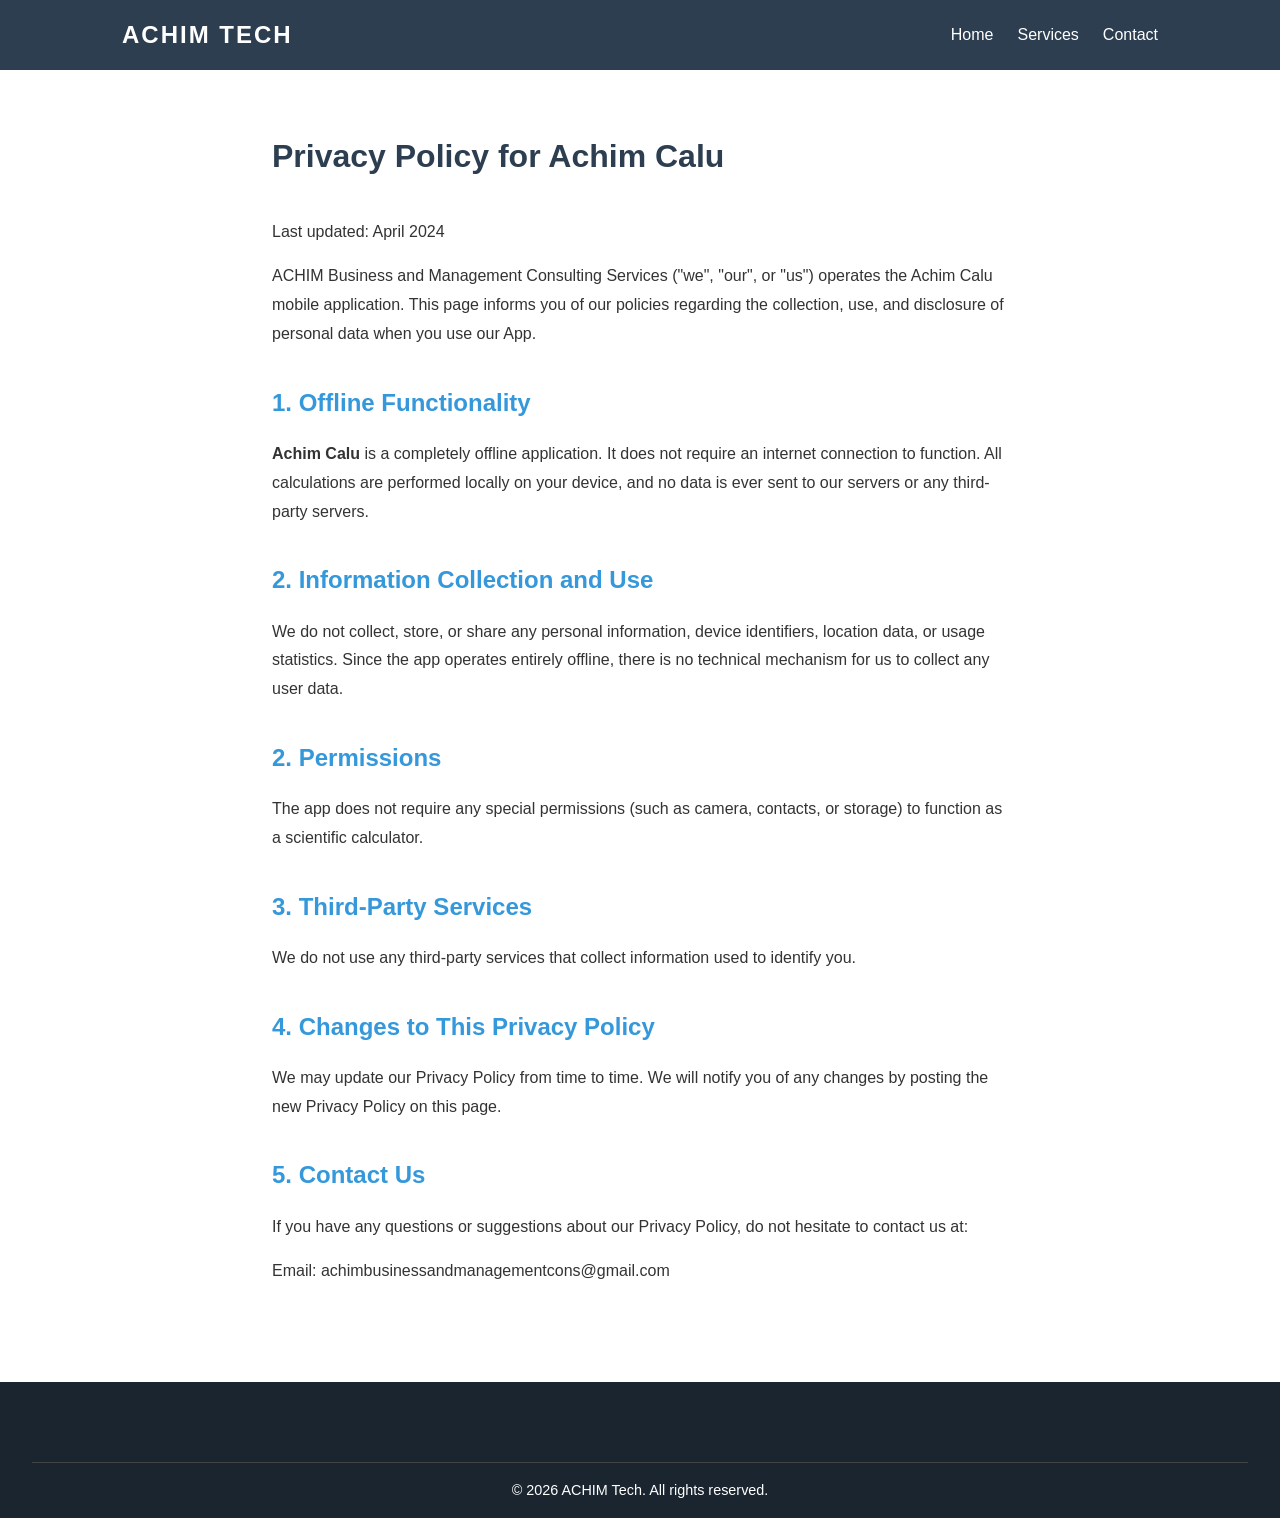
==== public/privacy-policy.html @ 140252f8 "Update Privacy Policy: Clarify offline status and zero data collection" ====
<!DOCTYPE html>
<html lang="en">
<head>
    <meta charset="UTF-8">
    <meta name="viewport" content="width=device-width, initial-scale=1.0">
    <title>Privacy Policy - Achim Calu | ACHIM TECH</title>
    <link rel="stylesheet" href="style.css">
    <style>
        .policy-content {
            padding: 8rem 2rem 5rem;
            max-width: 800px;
            margin: auto;
            line-height: 1.8;
        }
        .policy-content h1 { margin-bottom: 2rem; color: #2c3e50; }
        .policy-content h2 { margin-top: 2rem; margin-bottom: 1rem; color: #3498db; }
        .policy-content p { margin-bottom: 1rem; }
    </style>
</head>
<body>
    <header>
        <nav>
            <div class="logo">ACHIM TECH</div>
            <ul>
                <li><a href="index.html#home">Home</a></li>
                <li><a href="index.html#services">Services</a></li>
                <li><a href="index.html#contact">Contact</a></li>
            </ul>
        </nav>
    </header>

    <main class="policy-content">
        <h1>Privacy Policy for Achim Calu</h1>
        <p>Last updated: April 2024</p>

        <p>ACHIM Business and Management Consulting Services ("we", "our", or "us") operates the Achim Calu mobile application. This page informs you of our policies regarding the collection, use, and disclosure of personal data when you use our App.</p>

        <h2>1. Offline Functionality</h2>
        <p><strong>Achim Calu</strong> is a completely offline application. It does not require an internet connection to function. All calculations are performed locally on your device, and no data is ever sent to our servers or any third-party servers.</p>

        <h2>2. Information Collection and Use</h2>
        <p>We do not collect, store, or share any personal information, device identifiers, location data, or usage statistics. Since the app operates entirely offline, there is no technical mechanism for us to collect any user data.</p>

        <h2>2. Permissions</h2>
        <p>The app does not require any special permissions (such as camera, contacts, or storage) to function as a scientific calculator.</p>

        <h2>3. Third-Party Services</h2>
        <p>We do not use any third-party services that collect information used to identify you.</p>

        <h2>4. Changes to This Privacy Policy</h2>
        <p>We may update our Privacy Policy from time to time. We will notify you of any changes by posting the new Privacy Policy on this page.</p>

        <h2>5. Contact Us</h2>
        <p>If you have any questions or suggestions about our Privacy Policy, do not hesitate to contact us at:</p>
        <p>Email: achimbusinessandmanagementcons@gmail.com</p>
    </main>

    <footer>
        <div class="footer-bottom">
            &copy; 2026 ACHIM Tech. All rights reserved.
        </div>
    </footer>
</body>
</html>
---- public/style.css ----
/* Basic Reset */
* {
    margin: 0;
    padding: 0;
    box-sizing: border-box;
}

body {
    font-family: 'Segoe UI', Tahoma, Geneva, Verdana, sans-serif;
    line-height: 1.6;
    color: #333;
    scroll-behavior: smooth;
}

/* Header & Navigation */
header {
    background: #2c3e50;
    color: #fff;
    padding: 1rem 0;
    position: fixed;
    width: 100%;
    top: 0;
    z-index: 1000;
}

nav {
    display: flex;
    justify-content: space-between;
    align-items: center;
    max-width: 1100px;
    margin: auto;
    padding: 0 2rem;
}

.logo {
    font-size: 1.5rem;
    font-weight: bold;
    letter-spacing: 2px;
}

nav ul {
    display: flex;
    list-style: none;
}

nav ul li {
    margin-left: 1.5rem;
}

nav ul li a {
    color: #fff;
    text-decoration: none;
    font-weight: 500;
    transition: color 0.3s;
}

nav ul li a:hover {
    color: #3498db;
}

/* Hero Section */
.hero {
    height: 100vh;
    background: linear-gradient(rgba(44, 62, 80, 0.8), rgba(44, 62, 80, 0.8)), url('https://images.unsplash.com/photo-1451187580459-43490279c0fa?ixlib=rb-1.2.1&auto=format&fit=crop&w=1350&q=80');
    background-size: cover;
    background-position: center;
    display: flex;
    justify-content: center;
    align-items: center;
    text-align: center;
    color: #fff;
}

.hero-content h1 {
    font-size: 3rem;
    margin-bottom: 1rem;
}

.hero-content p {
    font-size: 1.2rem;
    margin-bottom: 2rem;
    max-width: 700px;
}

.btn {
    display: inline-block;
    background: #3498db;
    color: #fff;
    padding: 0.8rem 2rem;
    text-decoration: none;
    border-radius: 5px;
    transition: background 0.3s;
}

.btn:hover {
    background: #2980b9;
}

/* Services Section */
.services {
    padding: 5rem 2rem;
    max-width: 1100px;
    margin: auto;
    text-align: center;
}

.services h2 {
    margin-bottom: 3rem;
    font-size: 2.5rem;
}

.service-grid {
    display: grid;
    grid-template-columns: repeat(auto-fit, minmax(250px, 1fr));
    gap: 2rem;
}

.service-card {
    padding: 2rem;
    background: #f4f4f4;
    border-radius: 10px;
    transition: transform 0.3s;
}

.service-card:hover {
    transform: translateY(-10px);
}

.service-card i {
    font-size: 3rem;
    color: #3498db;
    margin-bottom: 1rem;
}

.service-card h3 {
    margin-bottom: 1rem;
}

/* About Section */
.about {
    background: #2c3e50;
    color: #fff;
    padding: 5rem 2rem;
    text-align: center;
}

.about h2 {
    margin-bottom: 2rem;
}

.about p {
    max-width: 800px;
    margin: auto;
    font-size: 1.1rem;
}

/* Footer Section */
footer {
    background: #1a252f;
    color: #fff;
    padding: 3rem 2rem 1rem;
}

.footer-content {
    display: flex;
    justify-content: space-around;
    flex-wrap: wrap;
    max-width: 1100px;
    margin: auto;
}

.footer-section {
    margin-bottom: 2rem;
    min-width: 250px;
}

.footer-section h3 {
    margin-bottom: 1rem;
    border-bottom: 2px solid #3498db;
    display: inline-block;
}

.footer-section p {
    margin-bottom: 0.5rem;
}

.footer-section i {
    margin-right: 10px;
    color: #3498db;
}

.social-links a {
    color: #fff;
    font-size: 1.5rem;
    margin-right: 1rem;
    transition: color 0.3s;
}

.social-links a:hover {
    color: #3498db;
}

.footer-bottom {
    text-align: center;
    margin-top: 2rem;
    padding-top: 1rem;
    border-top: 1px solid #444;
    font-size: 0.9rem;
}

/* Features Section */
.features {
    padding: 5rem 2rem;
    background: #fff;
    text-align: center;
}

.features h2 {
    font-size: 2.5rem;
    margin-bottom: 3rem;
}

.features-grid {
    display: grid;
    grid-template-columns: repeat(auto-fit, minmax(250px, 1fr));
    gap: 2rem;
    max-width: 1100px;
    margin: auto;
}

.feature-item {
    padding: 2rem;
    border-radius: 10px;
    background: #f9f9f9;
    transition: transform 0.3s ease;
}

.feature-item i {
    font-size: 2.5rem;
    color: #3498db;
    margin-bottom: 1rem;
}

.feature-item h3 {
    margin-bottom: 1rem;
}

/* Scroll Animation Styles */
.reveal {
    position: relative;
    transform: translateY(50px);
    opacity: 0;
    transition: all 1s ease;
}

.reveal.active {
    transform: translateY(0);
    opacity: 1;
}

/* Mobile Responsive */
@media (max-width: 768px) {
    nav {
        flex-direction: column;
    }
    nav ul {
        margin-top: 1rem;
    }
    nav ul li {
        margin: 0 0.5rem;
    }
    .hero-content h1 {
        font-size: 2rem;
    }
}
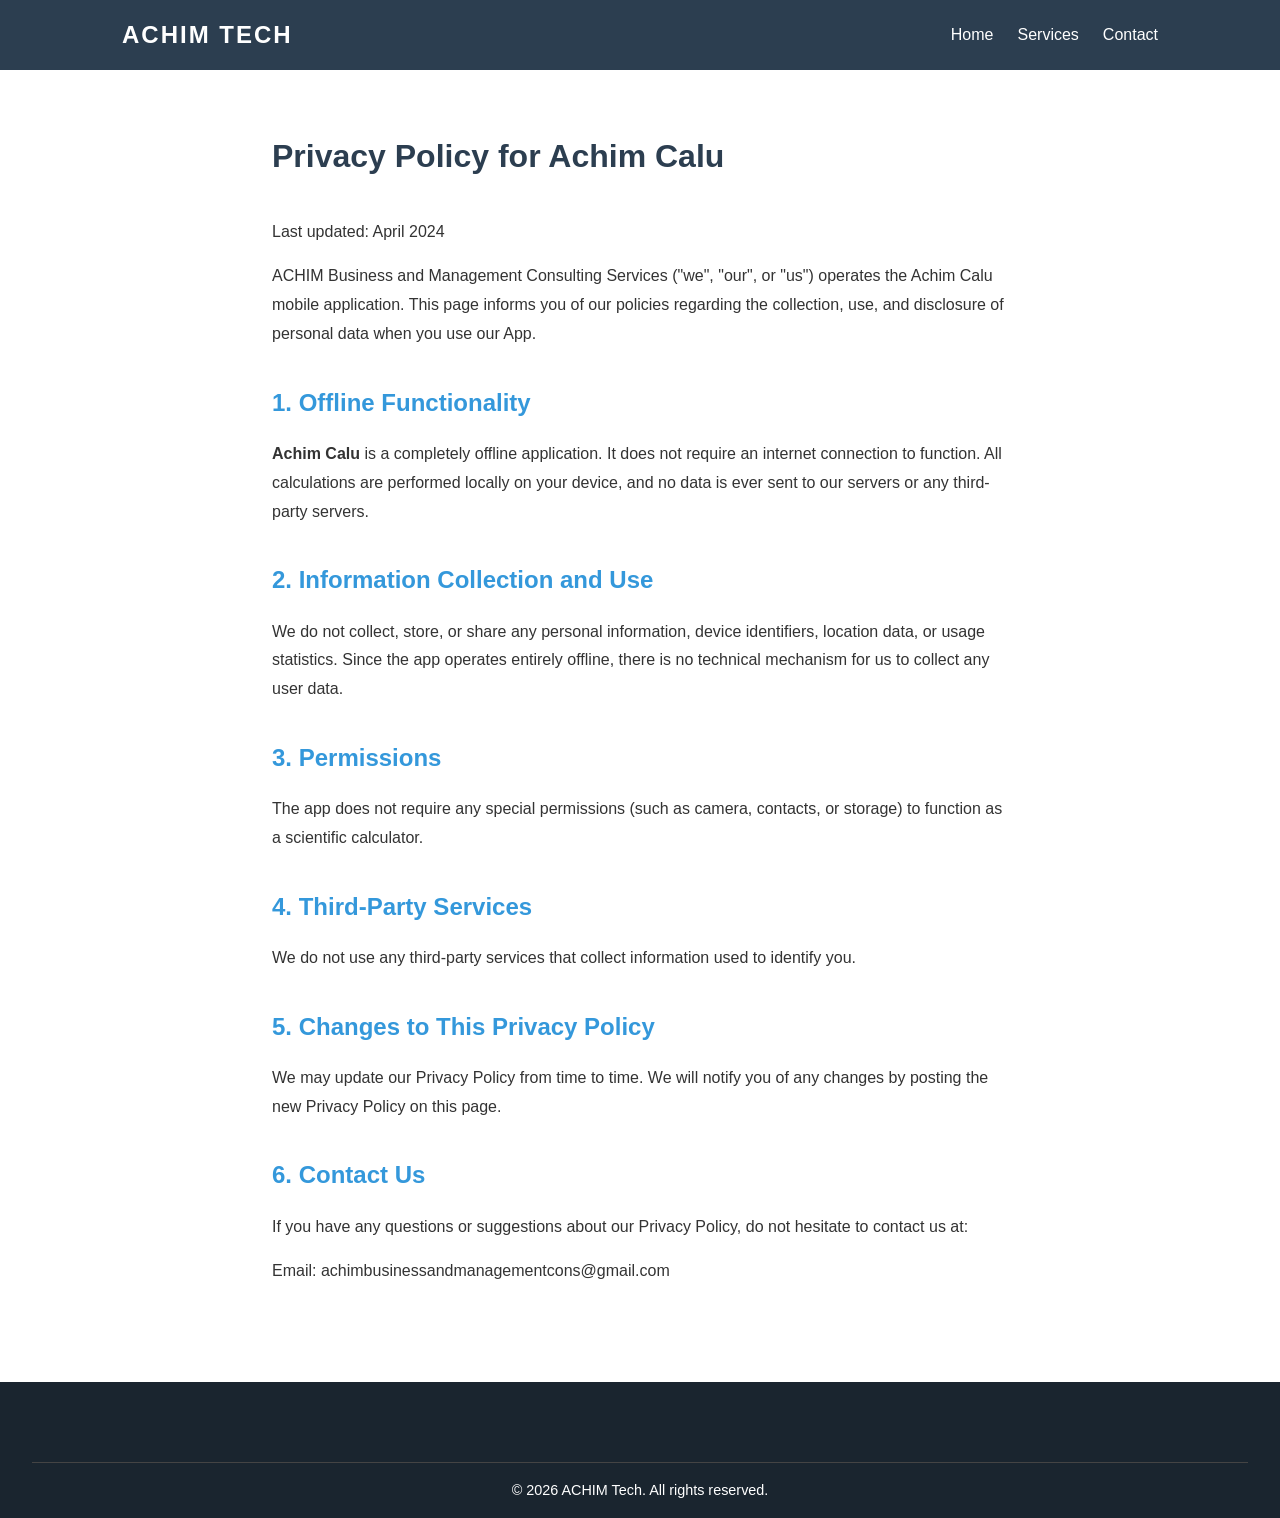
==== commit a47c5f04: "Add TapEscape privacy policy and update footer links" ====
--- a/public/privacy-policy.html
+++ b/public/privacy-policy.html
@@ -41,16 +41,16 @@
         <h2>2. Information Collection and Use</h2>
         <p>We do not collect, store, or share any personal information, device identifiers, location data, or usage statistics. Since the app operates entirely offline, there is no technical mechanism for us to collect any user data.</p>
 
-        <h2>2. Permissions</h2>
+        <h2>3. Permissions</h2>
         <p>The app does not require any special permissions (such as camera, contacts, or storage) to function as a scientific calculator.</p>
 
-        <h2>3. Third-Party Services</h2>
+        <h2>4. Third-Party Services</h2>
         <p>We do not use any third-party services that collect information used to identify you.</p>
 
-        <h2>4. Changes to This Privacy Policy</h2>
+        <h2>5. Changes to This Privacy Policy</h2>
         <p>We may update our Privacy Policy from time to time. We will notify you of any changes by posting the new Privacy Policy on this page.</p>
 
-        <h2>5. Contact Us</h2>
+        <h2>6. Contact Us</h2>
         <p>If you have any questions or suggestions about our Privacy Policy, do not hesitate to contact us at:</p>
         <p>Email: achimbusinessandmanagementcons@gmail.com</p>
     </main>
